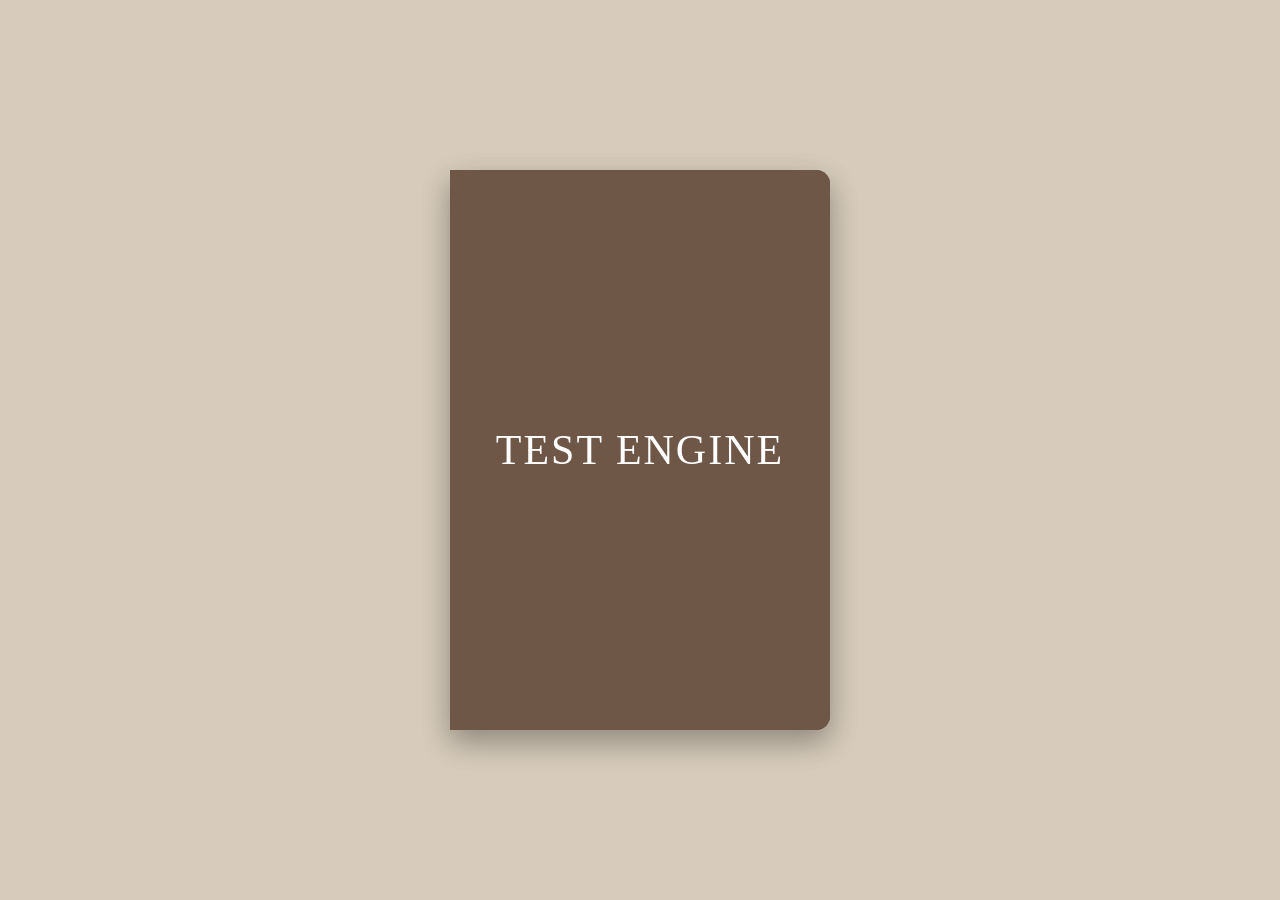
==== BookEngine/index.html @ fa522e90 "Book Engine: two-sheet architecture working" ====
<!DOCTYPE html>
<html lang="en">

<head>

    <meta charset="UTF-8">

    <meta
        name="viewport"
        content="width=device-width, initial-scale=1.0">

    <title>Book Engine</title>

    <link
        rel="stylesheet"
        href="style.css">

</head>

<body>

    <main id="book">

        <!-- ==========================================
             SHEET B (BOTTOM)
        =========================================== -->

        <section
            id="sheet-b"
            class="sheet">

            <!-- FRONT -->

            <div class="page front">

                <h1 id="text-b">
                    PAGE 1
                </h1>

            </div>

            <!-- BACK -->

            <div class="page back">

                <div class="page-back"></div>

            </div>

        </section>

        <!-- ==========================================
             SHEET A (TOP)
        =========================================== -->

        <section
            id="sheet-a"
            class="sheet">

            <!-- FRONT -->

            <div class="page front">

                <h1 id="text-a">
                    TEST ENGINE
                </h1>

            </div>

            <!-- BACK -->

            <div class="page back">

                <div class="page-back"></div>

            </div>

        </section>

    </main>

    <script src="script.js"></script>

</body>

</html>
---- BookEngine/style.css ----
/* =====================================================
   RESET
===================================================== */

*{
    margin:0;
    padding:0;
    box-sizing:border-box;
}

/* =====================================================
   BODY
===================================================== */

body{

    display:flex;
    justify-content:center;
    align-items:center;

    width:100vw;
    height:100vh;

    overflow:hidden;

    background:#d7ccbb;

    font-family:Georgia, serif;

}

/* =====================================================
   BOOK
===================================================== */

#book{

    position:relative;

    width:380px;
    height:560px;

    perspective:2200px;

}

/* =====================================================
   SHEETS
===================================================== */

.sheet{

    position:absolute;

    inset:0;

    transform-origin:left center;

    transform-style:preserve-3d;

}

/* =====================================================
   SHEET ORDER
===================================================== */

#sheet-a{

    z-index:2;

}

#sheet-b{

    z-index:1;

}

/* =====================================================
   PAGE
===================================================== */

.page{

    position:absolute;

    inset:0;

    display:flex;
    justify-content:center;
    align-items:center;

    overflow:hidden;

    border-radius:0 14px 14px 0;

    backface-visibility:hidden;
    -webkit-backface-visibility:hidden;

    transform-style:preserve-3d;

    box-shadow:
        0 12px 30px rgba(0,0,0,.18);

}

/* =====================================================
   FRONT
===================================================== */

.front{

    background:#6f5747;

    color:white;

}

/* =====================================================
   BACK
===================================================== */

.back{

    background:#faf7f2;

    color:#433b34;

    transform:rotateY(180deg);

}

/* =====================================================
   BACK CONTENT
===================================================== */

.page-back{

    position:absolute;

    inset:0;

    background:#faf7f2;

}

/* =====================================================
   TEXT
===================================================== */

h1{

    position:relative;

    z-index:2;

    font-size:42px;

    font-weight:normal;

    letter-spacing:2px;

    text-align:center;

}

/* =====================================================
   TURN
===================================================== */

.turn{

    animation:pageTurn .9s cubic-bezier(.22,.61,.36,1) forwards;

}

/* =====================================================
   PAGE TURN
===================================================== */

@keyframes pageTurn{

    0%{

        transform:rotateY(0deg);

    }

    100%{

        transform:rotateY(-180deg);

    }

}
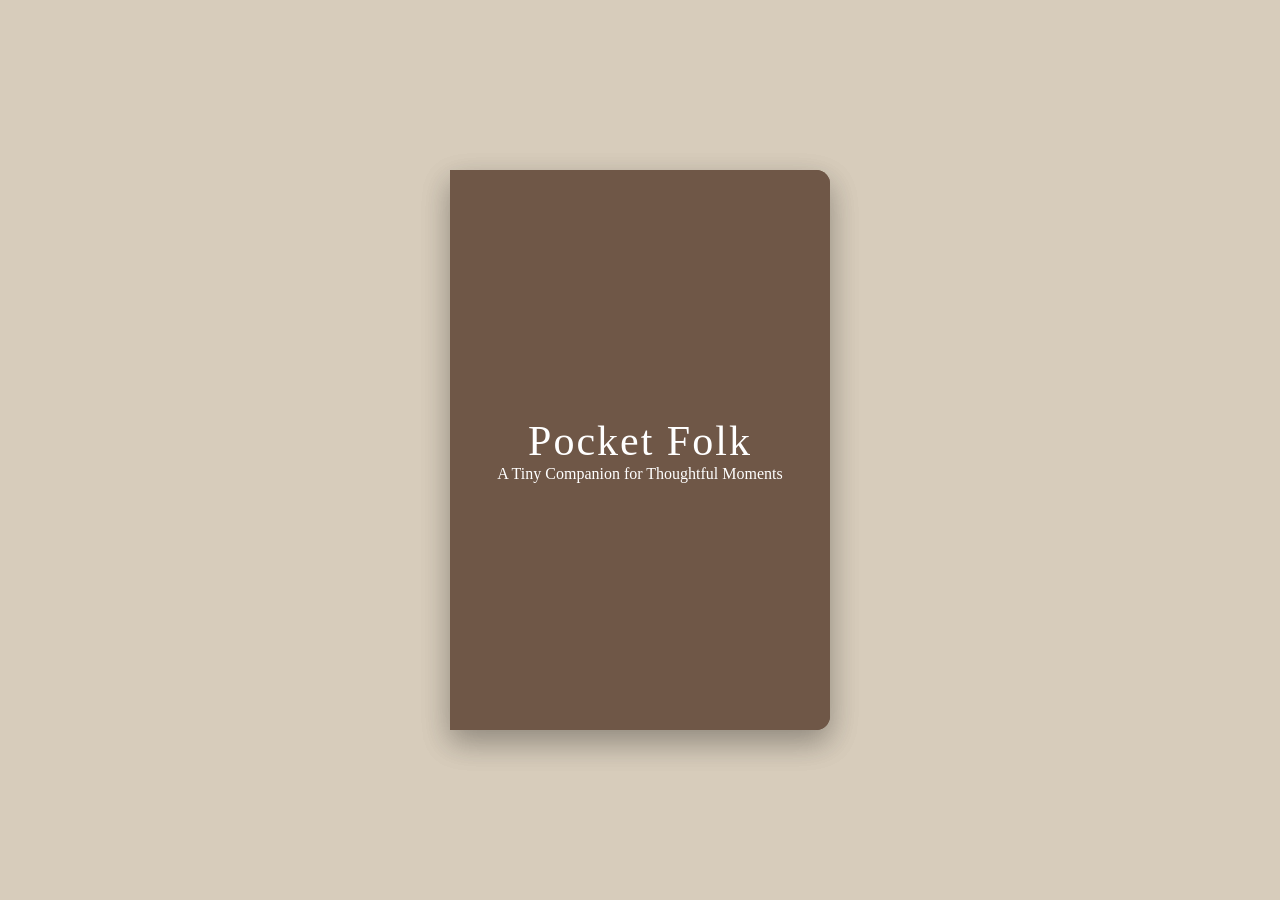
==== commit 4625c047: "M4: Split renderer into page components" ====
--- a/BookEngine/index.html
+++ b/BookEngine/index.html
@@ -9,11 +9,9 @@
         name="viewport"
         content="width=device-width, initial-scale=1.0">
 
-    <title>Book Engine</title>
+    <title>Pocket Spirit Book Engine</title>
 
-    <link
-        rel="stylesheet"
-        href="style.css">
+    <link rel="stylesheet" href="style.css">
 
 </head>
 
@@ -21,25 +19,19 @@
 
     <main id="book">
 
-        <!-- ==========================================
+        <!-- ======================================
              SHEET B (BOTTOM)
-        =========================================== -->
+        ======================================= -->
 
         <section
             id="sheet-b"
             class="sheet">
 
-            <!-- FRONT -->
-
             <div class="page front">
 
-                <h1 id="text-b">
-                    PAGE 1
-                </h1>
+                <div class="page-content" id="text-b"></div>
 
             </div>
-
-            <!-- BACK -->
 
             <div class="page back">
 
@@ -49,25 +41,19 @@
 
         </section>
 
-        <!-- ==========================================
+        <!-- ======================================
              SHEET A (TOP)
-        =========================================== -->
+        ======================================= -->
 
         <section
             id="sheet-a"
             class="sheet">
 
-            <!-- FRONT -->
-
             <div class="page front">
 
-                <h1 id="text-a">
-                    TEST ENGINE
-                </h1>
+                <div class="page-content" id="text-a"></div>
 
             </div>
-
-            <!-- BACK -->
 
             <div class="page back">
 
--- a/BookEngine/style.css
+++ b/BookEngine/style.css
@@ -192,4 +192,17 @@
 
     }
 
+}
+
+.page-content{
+
+    width:100%;
+    height:100%;
+
+    display:flex;
+    justify-content:center;
+    align-items:center;
+
+    padding:40px;
+
 }
